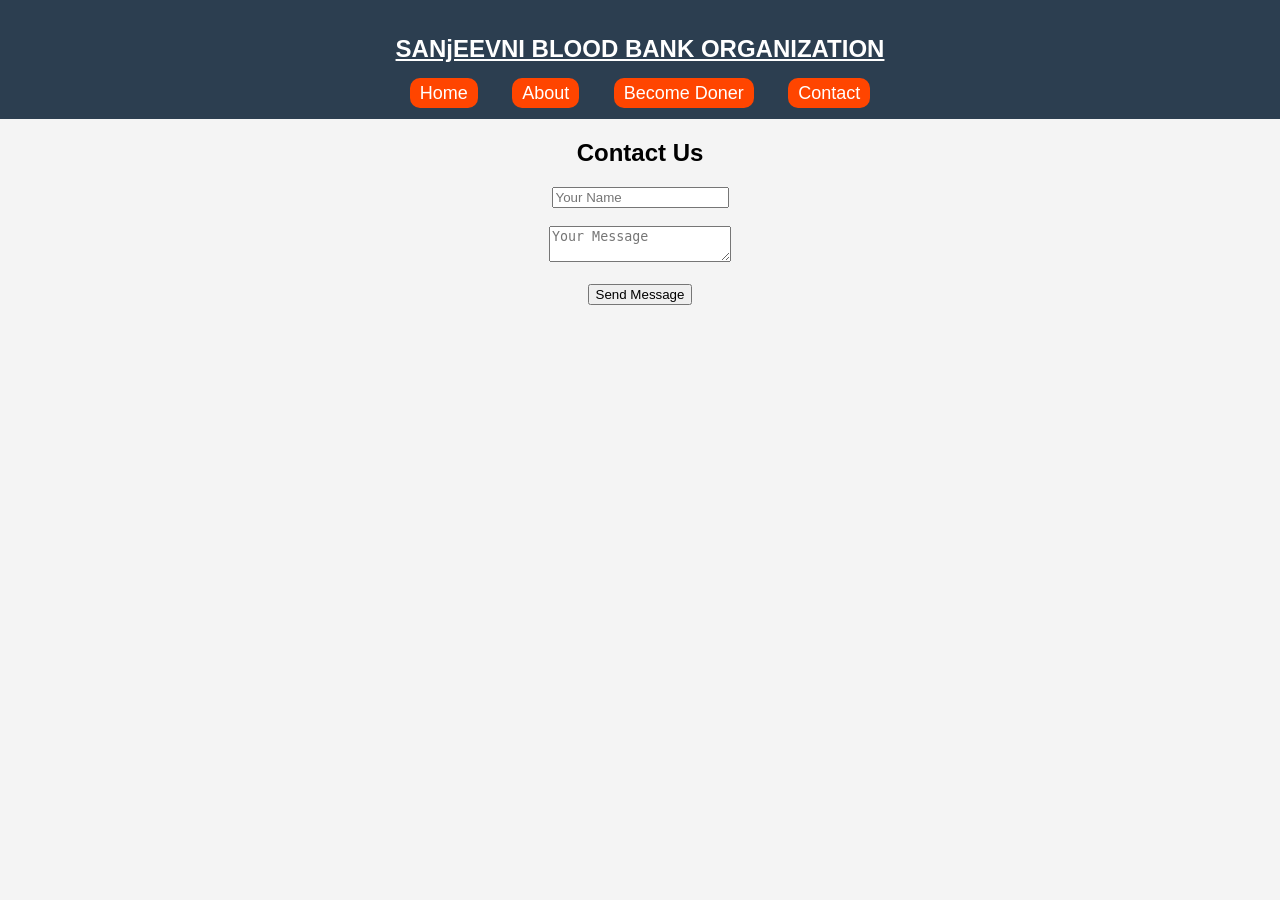
==== contact.html @ 104f738c "LOGO" ====
<!DOCTYPE html>
<html>
    <head>
        <title>Contact Us</title>
        <link rel="stylesheet" href="style.css">
    </head>
    <header>
            <h2><u>SANjEEVNI BLOOD BANK ORGANIZATION </u></h2>
            <nav>
                <a href="index.html" class="btn">Home</a>
                <a href="about.html" class="btn">About</a>
                <a href="register.html" class="btn">Become Doner</a>
                <a href="contact.html" class="btn">Contact</a>
            </nav>
        </header>
    <body>

        <h2 align="center" style="color: black;">Contact Us</h2>
        <form action="contact.php" method="POST" align="center">

            <input type="text" name="name" Placeholder="Your Name" required><br><br>

            <textarea name="message" placeholder="Your Message"  required></textarea><br><br>

            <input type="submit" value="Send Message">
                </form>
    </body>
</html>
---- style.css ----
body{
    margin: 0;
    font-family: arial;
    background: #f4f4f4;
}

header{
    background:#2C3E50;
    color: white;
    padding: 15px;
    text-align: center;
}

.navbar{
    display:flex;
    justify-content:flex-end;
    padding:15px 20px;
}

.right-logo{
    height:70px;
    width:auto;
}

.navbar{
    display: flex;
    justify-content: space-between;
    align-items: center;
}

nav .btn{
    background-color:orangered;
    padding: 5px 10px;
    border-radius: 10px;
}

nav a{
    color: white;
    text-decoration: none;
    margin: 15px;
    font-size: 18px;
}

h2{
    color:white;
}

p{
    color:white;
}

.hero {
    text-align: center;
    padding: 100px;
}

.btn{
    background: #008049;
    color: white;
    padding: 10px;
    text-decoration: none;
    border-radius: 5px;
}

footer{
    
    color: white;
    text-align: center;
    padding: 20px;
    margin-top: 50px;
}

.blood-bank-footer {

    color: white;
    padding: px 10px 15px 10px;
    font-family: 'Segoe UI', Arial, sans-serif;
}

.footer-container {
    display: flex;
    justify-content: space-between;
    flex-wrap: wrap;
    max-width: 1200px;
    margin: 0 auto;
    gap: 30px;
}

.footer-col {
    flex: 1;
    min-width: 280px;
}

.footer-col h3 {
    font-size: 20px;
    margin-bottom: 20px;
    position: relative;
    padding-bottom: 8px;
    border-bottom: 2px solid #ff9999;
}

.emergency-box {
    background-color: #A3141D;
    padding: 15px;
    border-radius: 8px;
    margin-top: 20px;
    display: flex;
    align-items: center;
    gap: 15px;
    border: 1px dashed #ffcccc;
}

.phone-number {
    font-size: 22px;
    font-weight: bold;
    color: #fff;
    margin: 5px 0 0 0;
}

.stock-update {
    font-size: 13px;
    color: #ffcccc;
    margin-bottom: 10px;
}

.blood-grid {
    display: grid;
    grid-template-columns: repeat(2, 1fr);
    gap: 10px;
}

.blood-item {
    padding: 10px;
    border-radius: 5px;
    text-align: center;
    font-weight: bold;
    font-size: 18px;
}

.blood-item span {
    display: block;
    font-size: 11px;
    font-weight: normal;
    margin-top: 2px;
}

.available { background-color: #2E7D32; } 
.low { background-color: #EF6C00; }       
.alert { background-color: #C62828; }     

.footer-col ul {
    list-style: none;
    padding: 0;
}

.footer-col ul li {
    margin-bottom: 12px;
}

.footer-col ul li a {
    color: #fff;
    text-decoration: none;
    transition: 0.3s;
}

.footer-col ul li a:hover {
    color: #ffcccc;
    padding-left: 5px;
}

.footer-bottom {
    text-align: center;
    border-top: 1px solid #991821;
    margin-top: 40px;
    padding-top: 20px;
    font-size: 14px;
    color: #ffcccc;
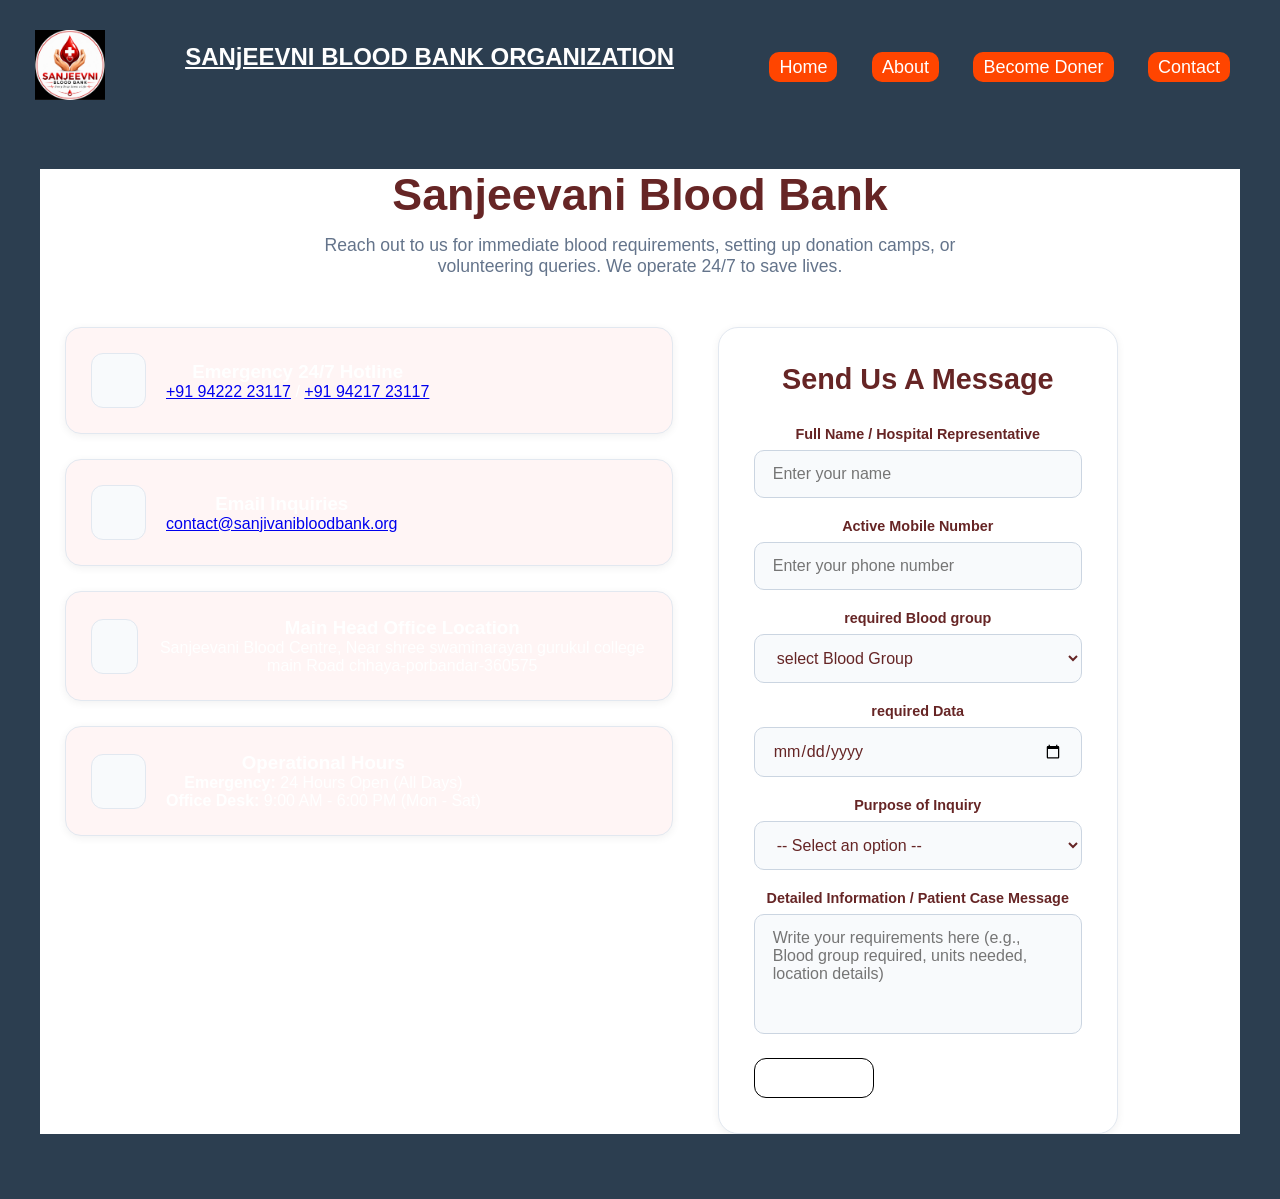
==== commit ad2bdad9: "donation camp" ====
--- a/contact.html
+++ b/contact.html
@@ -2,27 +2,161 @@
 <html>
     <head>
         <title>Contact Us</title>
-        <link rel="stylesheet" href="style.css">
+        <link rel="stylesheet" href="contact.css">
     </head>
     <header>
+        <!DOCTYPE html>
+<html>
+    <head>
+        <link rel="stylesheet" href="style.css">
+        <link href="https://fontawesome.com/search?ic=free-collection">
+    
+    </head>
+    
+    <body>
+        <style>
+        body{
+    background-image: url('b.png');
+    background-size: cover;
+    background-position: center;
+    background-repeat: no-repeat;
+    background-attachment: fixed;
+}
+</style>
+
+            <header class="navbar">
+                <div class="logo-container">
+                    <img src="L.png" alt="Sanjeevani Blood Bank Logo" class="right-logo">
+                </div>
+                
             <h2><u>SANjEEVNI BLOOD BANK ORGANIZATION </u></h2>
+</style>
             <nav>
                 <a href="index.html" class="btn">Home</a>
                 <a href="about.html" class="btn">About</a>
-                <a href="register.html" class="btn">Become Doner</a>
+                <a href="form.html" class="btn">Become Doner</a>
                 <a href="contact.html" class="btn">Contact</a>
             </nav>
         </header>
+  
+        
     <body>
+         <section class="container">
 
-        <h2 align="center" style="color: black;">Contact Us</h2>
+        <div class="contact-header">
+            <h1>Sanjeevani Blood Bank</h1>
+            <p>Reach out to us for immediate blood requirements, setting up donation camps, or volunteering queries. We operate 24/7 to save lives.</p>
+        </div>
+
+        <div class="contact-wrapper">
+
+            <div class="info-container">
+                
+                <div class="info-card">
+                    <div class="icon-box">
+                        <i class="fa-solid fa-phone-volume"></i>
+                    </div>
+                    <div>
+                        <h3>Emergency 24/7 Hotline</h3>
+                        <p><a href="tel:+919422223117">+91 94222 23117</a> / <a href="tel:+919421723117">+91 94217 23117</a></p>
+                    </div>
+                </div>
+
+                <div class="info-card">
+                    <div class="icon-box">
+                        <i class="fa-solid fa-envelope"></i>
+                    </div>
+                    <div>
+                        <h3>Email Inquiries</h3>
+                        <p><a href="mailto:contact@sanjivanibloodbank.org">contact@sanjivanibloodbank.org</a></p>
+                    </div>
+                </div>
+
+                <div class="info-card">
+                    <div class="icon-box">
+                        <i class="fa-solid fa-location-dot"></i>
+                    </div>
+                    <div>
+                        <h3>Main Head Office Location</h3>
+                        <p>Sanjeevani Blood Centre, Near shree swaminarayan gurukul college main Road chhaya-porbandar-360575</p>
+                    </div>
+                </div>
+                <div class="info-card">
+                    <div class="icon-box">
+                        <i class="fa-solid fa-clock"></i>
+                    </div>
+                    <div>
+                        <h3>Operational Hours</h3>
+                        <p><strong>Emergency:</strong> 24 Hours Open (All Days)<br><strong>Office Desk:</strong> 9:00 AM - 6:00 PM (Mon - Sat)</p>
+                    </div>
+                </div>
+
+            </div>
+
+            <div class="form-container">
+                <h2>Send Us A Message</h2>
+                <form action="#" method="POST">
+                    
+                    <div class="form-group">
+                        <label for="name">Full Name / Hospital Representative</label>
+                        <input type="text" id="name" name="name" class="form-control" placeholder="Enter your name" required>
+                    </div>
+
+                    <div class="form-group">
+                        <label for="phone">Active Mobile Number</label>
+                        <input type="tel" id="phone" name="phone" class="form-control" placeholder="Enter your phone number" required>
+                    </div>
+                    <div class="form-group">
+                        <label>required Blood group</label>
+                        <select required>
+                            <option value="">select Blood Group</option>
+                                <option value="A+">A+</option>
+                                <option value="A-">A-</option>
+                                <option value="B+">B+</option>
+                                <option value="B-">B-+</option>
+                                <option value="O+">O+</option>
+                                <option value="O-">O-</option>
+                                <option value="AB+">AB+</option>
+                                <option value="AB-">AB-</option>
+                        </select>
+                    </div>
+                    <div class="form-group">
+                        <label>required Data</label>
+                        <input type="date" required>
+                    </div>
+
+                    <div class="form-group">
+                        <label for="purpose">Purpose of Inquiry</label>
+                        <select id="purpose" name="purpose" class="form-control" required>
+                            <option value="" disabled selected>-- Select an option --</option>
+                            <option value="emergency">Emergency Blood Requirement</option>
+                            <option value="donor">Volunteering to Donate Blood</option>
+                            <option value="camp">Organize a Blood Donation Camp</option>
+                            <option value="other">General Management/Other Info</option>
+                        </select>
+                    </div>
+
+                    <div class="form-group">
+                        <label for="message">Detailed Information / Patient Case Message</label>
+                        <textarea id="message" name="message" class="form-control" placeholder="Write your requirements here (e.g., Blood group required, units needed, location details)" required></textarea>
+                    </div>
+
+                    <button type="submit" class="btn-submit">
+                        Submit Request <i class="fa-solid fa-paper-plane"></i>
+                    </button>
+
+                </form>
+            </div>
+        </div>
+    </section>
+
+
+        
         <form action="contact.php" method="POST" align="center">
 
-            <input type="text" name="name" Placeholder="Your Name" required><br><br>
+        
 
-            <textarea name="message" placeholder="Your Message"  required></textarea><br><br>
-
-            <input type="submit" value="Send Message">
+          
                 </form>
     </body>
 </html>
--- a/contact.css
+++ b/contact.css
@@ -0,0 +1,256 @@
+
+:root {
+    --bg-main: #ffffff;           
+    --card-bg: #ffffff;           
+    --text-dark: #4e0303dd;
+    --text-muted: #64748b;
+    
+    
+    --accent-red: #ff4d4d;        
+    --accent-blue: #38bdf8;       
+    --accent-green: #4ade80;      
+    --accent-orange: #fb923c;     
+    
+
+    --shadow-sm: 0 2px 8px rgba(0, 0, 0, 0.06);
+    --shadow-md: 0 10px 25px rgba(0, 0, 0, 0.08);
+    
+    --transition: all 0.3s cubic-bezier(0.4, 0, 0.2, 1);
+}
+
+* {
+    margin: 0;
+    padding: 0;
+    box-sizing: border-box;
+    font-family: 'Poppins', 'Segoe UI', sans-serif;
+}
+
+body {
+    background-color: #f7f9fc;
+    font-family: 'Segoe UI', Tahoma, Geneva, Verdana, sans-serif;
+    color: var(--text-dark);
+    min-height: 100vh;
+}
+
+header{
+    background:#2C3E50;
+    color: white;
+    padding: 15px;
+    text-align: center;
+}
+
+.navbar{
+    display:flex;
+    justify-content:flex-end;
+    padding:15px 20px;
+}
+
+.right-logo{
+    height:70px;
+    width:auto;
+}
+
+.navbar{
+    display: flex;
+    justify-content: space-between;
+    align-items: center;
+}
+
+nav .btn{
+    background-color:orangered;
+    padding: 5px 10px;
+    border-radius: 10px;
+}
+
+nav a{
+    color: white;
+    text-decoration: none;
+    margin: 15px;
+    font-size: 18px;
+}
+
+
+
+.container {
+    background: #ffffff;
+    max-width: 1200px;
+    margin: 50px auto;
+    padding: 0 25px;
+    overflow: hidden;
+}
+
+.contact-header {
+    text-align: center;
+    margin-bottom: 50px;
+}
+
+.contact-header h1 {
+    font-size: 2.8rem;
+    font-weight: 800;
+    color: var(--text-dark);
+    margin-bottom: 15px;
+}
+
+.contact-header p {
+    color: var(--text-muted);
+    font-size: 1.1rem;
+    max-width: 700px;
+    margin: 0 auto;
+}
+
+.contact-wrapper {
+    display: grid;
+    grid-template-columns: 1.1fr 0.9fr;
+    gap: 45px;
+}
+
+@media (max-width: 992px) {
+    .contact-wrapper {
+        grid-template-columns: 1fr;
+    }
+}
+
+.info-container {
+    display: flex;
+    flex-direction: column;
+    gap: 25px;
+}
+
+.info-card {
+    
+    background: #fff5f5;
+    border: 1px solid #e2e8f0;
+    border-radius: 16px;
+    padding: 25px;
+    display: flex;
+    gap: 20px;
+    align-items: center;
+    transition: var(--transition);
+    box-shadow: var(--shadow-sm);
+}
+
+.info-card:hover {
+    transform: translateY(-3px);
+    color: #ffffff; 
+}
+
+.info-card:nth-child(1):hover { background: var(--accent-red); box-shadow: 0 10px 20px rgba(255, 77, 77, 0.3); border-color: transparent; }
+.info-card:nth-child(2):hover { background: var(--accent-blue); box-shadow: 0 10px 20px rgba(56, 189, 248, 0.3); border-color: transparent; }
+.info-card:nth-child(3):hover { background: var(--accent-green); box-shadow: 0 10px 20px rgba(74, 222, 128, 0.3); border-color: transparent; }
+.info-card:nth-child(4):hover { background: var(--accent-orange); box-shadow: 0 10px 20px rgba(251, 146, 60, 0.3); border-color: transparent; }
+
+.icon-box {
+    padding: 15px;
+    border-radius: 12px;
+    font-size: 1.6rem;
+    display: flex;
+    align-items: center;
+    justify-content: center;
+    width: 55px;
+    height: 55px;
+    background: #f8fafc;
+    border: 1px solid #e2e8f0;
+    color: var(--text-dark);
+    transition: var(--transition);
+}
+
+.info-card:hover .icon-box {
+    background: rgba(255, 255, 255, 0.2);
+    color: #ffffff;
+    border-color: transparent;
+}
+
+.info-text h3 {
+    font-size: 1.25rem;
+    font-weight: 700;
+    margin-bottom: 4px;
+}
+
+.info-text p, .info-text a {
+    color: var(--text-muted);
+    text-decoration: none;
+    font-size: 0.95rem;
+    transition: var(--transition);
+}
+
+
+.info-card:hover .info-text p, 
+.info-card:hover .info-text a {
+    color: rgba(255, 255, 255, 0.9);
+}
+
+
+.form-container {
+    background: var(--card-bg);
+    border: 1px solid #e2e8f0;
+    border-radius: 20px;
+    padding: 35px;
+    box-shadow: var(--shadow-sm);
+}
+
+.form-container h2 {
+    font-size: 1.8rem;
+    font-weight: 800;
+    margin-bottom: 30px;
+    color: var(--text-dark);
+}
+
+.form-group {
+    margin-bottom: 20px;
+}
+
+.form-group label {
+    display: block;
+    margin-bottom: 8px;
+    color: var(--text-dark);
+    font-weight: 600;
+    font-size: 0.9rem;
+}
+
+.form-control, select, input[type="date"] {
+    width: 100%;
+    padding: 14px 18px;
+    background: #f8fafc;
+    border: 1px solid #cbd5e1;
+    border-radius: 10px;
+    color: var(--text-dark);
+    font-size: 1rem;
+    transition: var(--transition);
+}
+
+
+.form-control:focus, select:focus, input[type="date"] :focus {
+    outline: none;
+    border-color: #a90909;
+    background: #cdd0cd;
+    box-shadow: 0 0 0 4px rgba(255, 77, 77, 0.1);
+}
+
+textarea.form-control {
+    resize: none;
+    min-height: 120px;
+}
+
+
+.btn-submit {
+    background: #ff4d4d;
+    color: #ffffff;
+    border: none;
+    padding: 15px 30px;
+    font-size: 1.05rem;
+    font-weight: 700;
+    border-radius: 12px;
+    cursor: pointer;
+    width: 100%;
+    display: flex;
+    align-items: center;
+    justify-content: center;
+    gap: 10px;
+    transition: var(--transition);
+}
+
+.btn-submit:hover {
+    background: #e03e3e;
+    transform: translateY(-2px);
+    box-shadow: 0 8px 20px rgba(255, 77, 77, 0.2);
+}
--- a/style.css
+++ b/style.css
@@ -175,3 +175,42 @@
     padding-top: 20px;
     font-size: 14px;
     color: #ffcccc;
+}
+
+body{
+    padding: 0px;
+}
+
+.form-container{
+    max-width: 400px;
+}
+
+h2{
+    margin-bottom:20px;
+}
+
+.input-large{
+  width:200px;
+  height: 50px;
+  padding: 10px;
+  margin-bottom:15px;
+  border:1px solid #000;  
+}
+
+.input-small{
+    width: 120px;
+    height: 40px;
+    padding: 8px;
+    margin-bottom: 15px;
+    border: 1px solid #000;
+    display:block;
+}
+
+.btn-submit{
+    width: 120px;
+    height: 40px;
+    background-color: #ffffff;
+    border:1px solid #000;
+    cursor:pointer;
+    font-weight: bold;
+}
